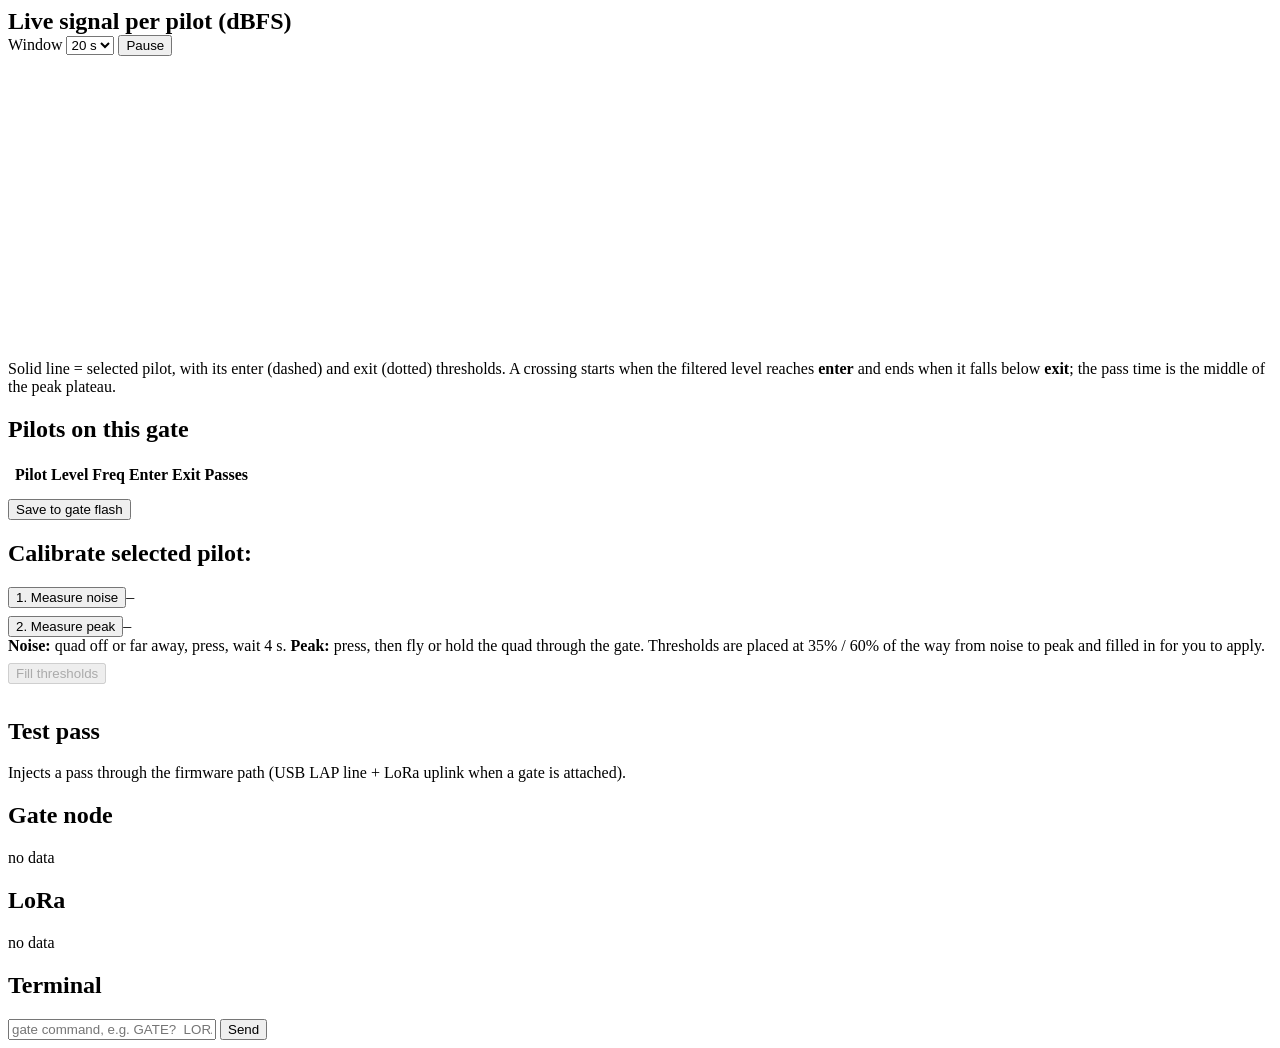
==== web/gate.html @ 1a0801ea "Lap timer: C5 gate firmware (Widscan58 fork + LoRa), S3 base, server and web UI Co-Authored-By: Clau" ====
<!doctype html>
<html lang="en"><head><meta charset="utf-8"><meta name="viewport" content="width=device-width,initial-scale=1">
<title>RF Lap Timer – Gate debug</title><link rel="stylesheet" href="/app.css"></head>
<body>
<div class="wrap"><div class="grid">
  <section class="card c12">
    <div class="row" style="justify-content:space-between"><h2 style="margin:0">Live signal per pilot (dBFS)</h2>
      <div class="row"><label class="check">Window <select id="win"><option value="10">10 s</option><option value="20" selected>20 s</option><option value="60">60 s</option></select></label>
      <button id="pause">Pause</button></div></div>
    <div style="position:relative"><canvas id="chart" height="300"></canvas><div id="tip" class="card mono" style="position:absolute;display:none;padding:6px 8px;pointer-events:none"></div></div>
    <div class="help">Solid line = selected pilot, with its enter (dashed) and exit (dotted) thresholds. A crossing starts when the filtered level reaches <b>enter</b> and ends when it falls below <b>exit</b>; the pass time is the middle of the peak plateau.</div>
  </section>

  <section class="card c8">
    <h2>Pilots on this gate</h2>
    <table><thead><tr><th></th><th>Pilot</th><th class="num">Level</th><th>Freq</th><th class="num">Enter</th><th class="num">Exit</th><th class="num">Passes</th><th></th></tr></thead>
    <tbody id="rows"></tbody></table>
    <div class="row" style="margin-top:12px">
      <button id="saveGate" title="Store pilots, thresholds and gate id in the gate's flash so it boots into the same setup">Save to gate flash</button>
      <span class="muted" id="saveMsg"></span>
    </div>
  </section>

  <section class="card c4">
    <h2>Calibrate selected pilot: <span id="selName"></span></h2>
    <div class="row"><button id="calNoise">1. Measure noise</button><span class="mono" id="noiseV">–</span></div>
    <div class="row" style="margin-top:8px"><button id="calPeak">2. Measure peak</button><span class="mono" id="peakV">–</span></div>
    <div class="help"><b>Noise:</b> quad off or far away, press, wait 4 s. <b>Peak:</b> press, then fly or hold the quad through the gate. Thresholds are placed at 35% / 60% of the way from noise to peak and filled in for you to apply.</div>
    <div class="row" style="margin-top:8px"><button id="calApply" class="primary" disabled>Fill thresholds</button></div>
    <hr style="border:0;border-top:1px solid var(--grid);margin:14px 0">
    <h2>Test pass</h2>
    <div class="row" id="simbtns"></div>
    <div class="help">Injects a pass through the firmware path (USB LAP line + LoRa uplink when a gate is attached).</div>
  </section>

  <section class="card c6"><h2>Gate node</h2><div class="mono" id="gateInfo">no data</div></section>
  <section class="card c6"><h2>LoRa</h2><div class="mono" id="loraInfo">no data</div><div class="mono muted" id="statusInfo" style="margin-top:8px"></div></section>

  <section class="card c12">
    <h2>Terminal</h2>
    <div class="log mono" id="log"></div>
    <div class="row" style="margin-top:8px"><input type="text" id="cmd" style="flex:1;min-width:200px" placeholder="gate command, e.g. GATE?  LORA?  GAIN?  PILOT 1 5658  THRESH 1 125 105">
      <button id="send">Send</button></div>
  </section>
</div></div>

<script src="/app.js"></script>
<script>
header('gate'); connect();
let sel = store.get('selPilot', 1), paused = false;
const buf = {}; for (let n = 1; n <= 8; n++) buf[n] = [];   // [t, code]
const MAXKEEP = 70;
let lastLevels = null, cross = 0, enabledMask = 0, cal = null;

function pilotRows() {
  if (!App.cfg) return;
  if (document.activeElement && document.activeElement.closest('#rows') && document.activeElement.tagName === 'INPUT') return;
  const g = (App.gate.gate && App.gate.gate.pilots) || [];
  $('#rows').innerHTML = App.cfg.pilots.map(p => {
    const gp = g[p.n - 1] || {};
    return `<tr data-n="${p.n}" class="${p.n === sel ? 'sel' : ''}" style="${p.n === sel ? 'background:var(--grid)' : ''}">
    <td><button class="pilotbtn ${p.n === sel ? 'sel' : ''}" data-pick="${p.n}" style="--c:${PCOL(p.n)}">P${p.n}</button></td>
    <td>${esc(p.name)}</td>
    <td class="num mono" id="lv${p.n}">–</td>
    <td><select data-k="freq">${RACEBAND.map((f, i) => `<option value="${f}" ${f === p.freq ? 'selected' : ''}>R${i + 1} ${f}</option>`).join('')}</select>
      <label class="check"><input type="checkbox" data-k="enabled" ${p.enabled ? 'checked' : ''}>on</label></td>
    <td class="num"><input type="number" min="2" max="254" data-k="enter" value="${p.enter}"></td>
    <td class="num"><input type="number" min="1" max="253" data-k="exit" value="${p.exit}"></td>
    <td class="num mono">${gp.count ?? '–'}</td>
    <td><button data-apply="${p.n}">Apply</button></td></tr>`;
  }).join('');
  $('#selName').textContent = App.cfg.pilots[sel - 1].name + ` (P${sel})`;
}
$('#rows').addEventListener('click', e => {
  const pick = e.target.dataset.pick, ap = e.target.dataset.apply;
  if (pick) { sel = +pick; store.set('selPilot', sel); pilotRows(); draw(); }
  if (ap) {
    const tr = e.target.closest('tr'), q = k => tr.querySelector(`[data-k=${k}]`);
    post('/api/pilot', { n: +ap, freq: +q('freq').value, enabled: q('enabled').checked, enter: +q('enter').value, exit: +q('exit').value })
      .then(r => { if (r.error) alert(r.error); });
  }
});
$('#rows').addEventListener('change', e => {   // freq / enable apply immediately
  const k = e.target.dataset.k; if (k !== 'freq' && k !== 'enabled') return;
  const tr = e.target.closest('tr');
  post('/api/pilot', { n: +tr.dataset.n, [k]: k === 'enabled' ? e.target.checked : +e.target.value });
});
$('#saveGate').onclick = async () => { await post('/api/gate/save'); $('#saveMsg').textContent = 'saved ' + new Date().toLocaleTimeString(); };
$('#simbtns').innerHTML = [1, 2, 3, 4, 5, 6, 7, 8].map(n => `<button data-sim="${n}" class="pilotbtn" style="--c:${PCOL(n)}">P${n}</button>`).join('');
$('#simbtns').onclick = e => { if (e.target.dataset.sim) post('/api/sim/pass', { pilot: +e.target.dataset.sim }); };
$('#pause').onclick = e => { paused = !paused; e.target.textContent = paused ? 'Resume' : 'Pause'; };
$('#win').onchange = draw;

// ----- terminal -----
function logLine(m) {
  const el = $('#log'), stick = el.scrollTop + el.clientHeight >= el.scrollHeight - 8;
  const d = document.createElement('div');
  d.className = m.src.startsWith('tx') ? 'tx' : m.src === 'server' ? 'srv' : '';
  d.textContent = `${new Date(m.t * 1000).toLocaleTimeString()} ${m.src.padEnd(7)} ${m.line}`;
  el.appendChild(d); while (el.childElementCount > 300) el.firstChild.remove();
  if (stick) el.scrollTop = el.scrollHeight;
}
function sendCmd() { const v = $('#cmd').value.trim(); if (!v) return; post('/api/gate/cmd', { line: v }).then(r => { if (r.error) logLine({ src: 'server', t: Date.now() / 1000, line: r.error }); }); $('#cmd').value = ''; }
$('#send').onclick = sendCmd; $('#cmd').onkeydown = e => { if (e.key === 'Enter') sendCmd(); };

// ----- info cards -----
function infoCards() {
  const g = App.gate.gate, l = App.gate.lora, d = App.devices;
  $('#gateInfo').innerHTML = g ? `gate id ${g.id} · min lap ${g.min_lap_ms} ms<br>USB ${esc(d.gate || '–')}<br>` +
    g.pilots.filter(p => p.freq).map(p => `P${p.n} ${p.freq} MHz  enter ${p.enter} (${dbfs(p.enter).toFixed(1)} dBFS)  exit ${p.exit}  passes ${p.count}`).join('<br>') : 'no data (gate not on USB)';
  $('#loraInfo').innerHTML = l ? (l.up ? `radio up · ${l.freq} MHz SF${l.sf}<br>tx ${l.tx} · acked ${l.acked} · retries ${l.retries} · dropped ${l.dropped} · pending ${l.pending}<br>rx ${l.rx} · cfg received ${l.cfg_rx}<br>last uplink as seen by base: ${l.rssi} dBm / ${l.snr} dB SNR`
    : `<span style="color:var(--bad)">radio NOT up</span> (RadioLib error ${l.err}). Check the Wio-SX1262 module on the XIAO C5 and the pin map in gate/src/gate/board_pins.h.`) : 'no data';
  const st = Object.values(App.status);
  $('#statusInfo').textContent = st.length ? st.map(s => `base heard gate ${s.gate} status ${Math.round(Date.now() / 1000 + App.offset - s.srv_t)} s ago (${s.rssi} dBm)`).join('\n') : (d.base ? 'base attached, no gate status heard yet' : 'base not attached');
}

// ----- calibration -----
function startCal(kind) {
  cal = { kind, until: performance.now() + 4000, min: 255, max: 0 };
  $(kind === 'noise' ? '#calNoise' : '#calPeak').disabled = true;
}
$('#calNoise').onclick = () => startCal('noise'); $('#calPeak').onclick = () => startCal('peak');
let noise = null, peak = null;
function calSample(code) {
  if (!cal) return;
  if (code) { cal.min = Math.min(cal.min, code); cal.max = Math.max(cal.max, code); }
  const left = (cal.until - performance.now()) / 1000;
  if (left <= 0) {
    if (cal.kind === 'noise') { noise = cal.max; $('#noiseV').textContent = `max ${dbfs(noise).toFixed(1)} dBFS (${noise})`; }
    else { peak = cal.max; $('#peakV').textContent = `max ${dbfs(peak).toFixed(1)} dBFS (${peak})`; }
    $('#calNoise').disabled = $('#calPeak').disabled = false; cal = null;
    $('#calApply').disabled = !(noise != null && peak != null && peak > noise + 8);
  } else $(cal.kind === 'noise' ? '#noiseV' : '#peakV').textContent = `measuring… ${left.toFixed(1)} s`;
}
$('#calApply').onclick = () => {
  const tr = $(`#rows tr[data-n="${sel}"]`);
  tr.querySelector('[data-k=enter]').value = Math.round(noise + (peak - noise) * 0.60);
  tr.querySelector('[data-k=exit]').value = Math.round(noise + (peak - noise) * 0.35);
};

// ----- chart -----
const cv = $('#chart'), tip = $('#tip');
let hoverX = null;
function draw() {
  const dpr = devicePixelRatio || 1, W = cv.clientWidth, H = 300;
  cv.width = W * dpr; cv.height = H * dpr;
  const g = cv.getContext('2d'); g.scale(dpr, dpr);
  const css = getComputedStyle(document.documentElement), mut = css.getPropertyValue('--muted'), grid = css.getPropertyValue('--grid');
  const win = +$('#win').value, now = lastLevels ? lastLevels.srv_t : Date.now() / 1000, t0 = now - win;
  const L = 48, R = 12, T = 8, B = 24;
  const en = App.cfg ? App.cfg.pilots.filter(p => p.enabled).map(p => p.n) : [];
  let lo = 1e9, hi = -1e9;
  for (const n of en) for (const [t, v] of buf[n]) if (t >= t0 && v) { const d = dbfs(v); lo = Math.min(lo, d); hi = Math.max(hi, d); }
  const sp = App.cfg ? App.cfg.pilots[sel - 1] : null;
  if (sp && sp.enabled) { lo = Math.min(lo, dbfs(sp.exit)); hi = Math.max(hi, dbfs(sp.enter)); }
  if (lo > hi) { lo = -60; hi = -20; }
  lo = Math.floor(lo - 3); hi = Math.ceil(hi + 3); if (hi - lo < 20) hi = lo + 20;
  const x = t => L + (t - t0) / win * (W - L - R), y = d => T + (1 - (d - lo) / (hi - lo)) * (H - T - B);
  g.font = '11px sans-serif'; g.lineWidth = 1; g.strokeStyle = grid; g.fillStyle = mut;
  for (let k = 0; k <= 4; k++) { const d = lo + (hi - lo) * k / 4; g.beginPath(); g.moveTo(L, y(d)); g.lineTo(W - R, y(d)); g.stroke(); g.textAlign = 'right'; g.fillText(d.toFixed(0), L - 6, y(d) + 4); }
  g.textAlign = 'center';
  for (let s = 0; s <= win; s += win / 5) g.fillText('−' + (win - s).toFixed(0) + 's', x(t0 + s), H - 6);
  for (const n of en) {
    const isSel = n === sel;
    g.strokeStyle = css.getPropertyValue('--p' + n); g.lineWidth = isSel ? 2.5 : 1.2; g.globalAlpha = isSel ? 1 : .75;
    g.beginPath(); let started = false;
    for (const [t, v] of buf[n]) { if (t < t0 - 1 || !v) continue; const px = x(t), py = y(dbfs(v)); started ? g.lineTo(px, py) : g.moveTo(px, py); started = true; }
    g.stroke(); g.globalAlpha = 1;
  }
  if (sp && sp.enabled) {
    g.strokeStyle = css.getPropertyValue('--p' + sel);
    for (const [v, dash] of [[sp.enter, [8, 5]], [sp.exit, [2, 4]]]) { g.setLineDash(dash); g.lineWidth = 1.5; g.beginPath(); g.moveTo(L, y(dbfs(v))); g.lineTo(W - R, y(dbfs(v))); g.stroke(); }
    g.setLineDash([]);
  }
  if (hoverX != null && hoverX > L && hoverX < W - R) {
    const t = t0 + (hoverX - L) / (W - L - R) * win;
    g.strokeStyle = mut; g.lineWidth = 1; g.beginPath(); g.moveTo(hoverX, T); g.lineTo(hoverX, H - B); g.stroke();
    const lines = en.map(n => { let b = null; for (const s of buf[n]) if (!b || Math.abs(s[0] - t) < Math.abs(b[0] - t)) b = s; return b && b[1] ? `<span class="swatch" style="background:${PCOL(n)}"></span>P${n} ${dbfs(b[1]).toFixed(1)} dBFS` : null; }).filter(Boolean);
    tip.innerHTML = `<div class="muted">−${(now - t).toFixed(1)} s</div>` + lines.join('<br>');
    tip.style.display = 'block'; tip.style.left = Math.min(hoverX + 12, W - 160) + 'px'; tip.style.top = '10px';
  } else tip.style.display = 'none';
}
cv.addEventListener('mousemove', e => { hoverX = e.offsetX; draw(); });
cv.addEventListener('mouseleave', () => { hoverX = null; draw(); });
addEventListener('resize', draw);

onMsg(m => {
  if (m.type === 'snapshot') { (m.term || []).forEach(logLine); lastLevels = m.gate?.levels || null; pilotRows(); infoCards(); }
  else if (m.type === 'cfg') pilotRows();
  else if (m.type === 'term') logLine(m);
  else if (m.type === 'gate') { pilotRows(); infoCards(); }
  else if (m.type === 'lora' || m.type === 'devices' || m.type === 'status') infoCards();
  else if (m.type === 'levels' && !paused) {
    const d = m.d; lastLevels = d; cross = d.c; enabledMask = d.e;
    d.l.forEach((v, i) => { const b = buf[i + 1]; b.push([d.srv_t, v]); if (b.length > MAXKEEP * 12) b.splice(0, 100); });
    d.l.forEach((v, i) => { const el = $('#lv' + (i + 1)); if (el) el.innerHTML = v ? (d.c & (1 << i) ? `<span class="cross">${dbfs(v).toFixed(1)} ●</span>` : dbfs(v).toFixed(1)) : '–'; });
    calSample(d.l[sel - 1]);
    draw();
  }
});
setInterval(() => { if (cal) calSample(0); }, 250);
</script>
</body></html>
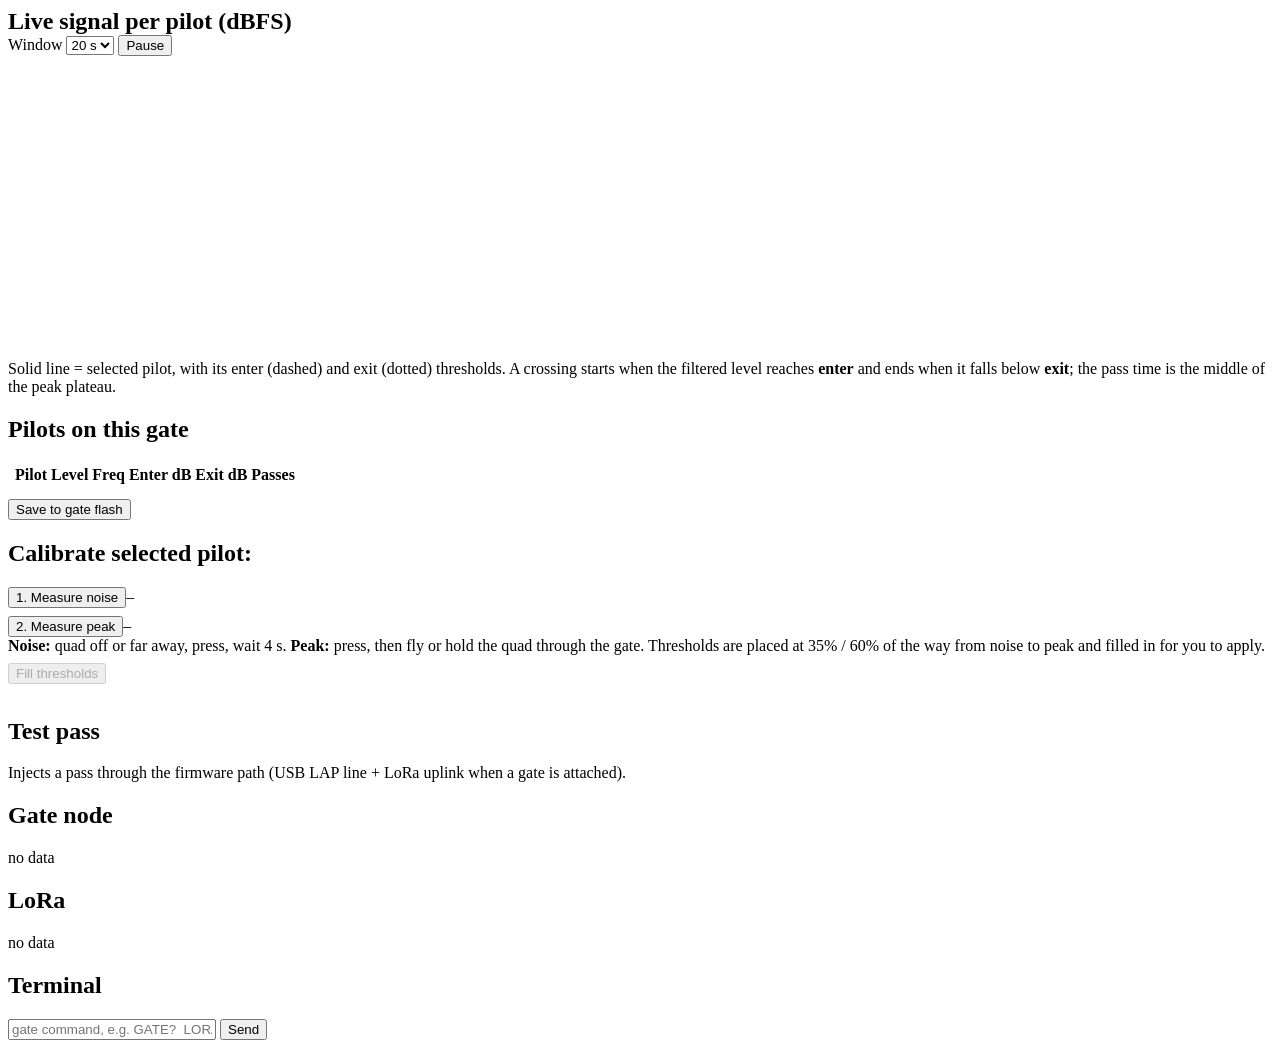
==== commit c8b6ca63: "Web and server: Chorus32-style race page, base page, adopt from gate New race page ported from the C" ====
--- a/web/gate.html
+++ b/web/gate.html
@@ -1,10 +1,10 @@
 <!doctype html>
 <html lang="en"><head><meta charset="utf-8"><meta name="viewport" content="width=device-width,initial-scale=1">
-<title>RF Lap Timer – Gate debug</title><link rel="stylesheet" href="/app.css"></head>
+<title>tinytimer · Gate debug</title><link rel="icon" href="/breaking_carbon.jpg"><link rel="stylesheet" href="/app.css"></head>
 <body>
 <div class="wrap"><div class="grid">
   <section class="card c12">
-    <div class="row" style="justify-content:space-between"><h2 style="margin:0">Live signal per pilot (dBFS)</h2>
+    <div class="row" style="justify-content:space-between"><h2 style="margin:0">Live signal per pilot (<span class="unit">dBFS</span>)</h2>
       <div class="row"><label class="check">Window <select id="win"><option value="10">10 s</option><option value="20" selected>20 s</option><option value="60">60 s</option></select></label>
       <button id="pause">Pause</button></div></div>
     <div style="position:relative"><canvas id="chart" height="300"></canvas><div id="tip" class="card mono" style="position:absolute;display:none;padding:6px 8px;pointer-events:none"></div></div>
@@ -13,7 +13,7 @@
 
   <section class="card c8">
     <h2>Pilots on this gate</h2>
-    <table><thead><tr><th></th><th>Pilot</th><th class="num">Level</th><th>Freq</th><th class="num">Enter</th><th class="num">Exit</th><th class="num">Passes</th><th></th></tr></thead>
+    <table><thead><tr><th></th><th>Pilot</th><th class="num">Level</th><th>Freq</th><th class="num">Enter <span class="u2">dB</span></th><th class="num">Exit <span class="u2">dB</span></th><th class="num">Passes</th><th></th></tr></thead>
     <tbody id="rows"></tbody></table>
     <div class="row" style="margin-top:12px">
       <button id="saveGate" title="Store pilots, thresholds and gate id in the gate's flash so it boots into the same setup">Save to gate flash</button>
@@ -64,8 +64,8 @@
     <td class="num mono" id="lv${p.n}">–</td>
     <td><select data-k="freq">${RACEBAND.map((f, i) => `<option value="${f}" ${f === p.freq ? 'selected' : ''}>R${i + 1} ${f}</option>`).join('')}</select>
       <label class="check"><input type="checkbox" data-k="enabled" ${p.enabled ? 'checked' : ''}>on</label></td>
-    <td class="num"><input type="number" min="2" max="254" data-k="enter" value="${p.enter}"></td>
-    <td class="num"><input type="number" min="1" max="253" data-k="exit" value="${p.exit}"></td>
+    <td class="num"><input type="number" step="0.25" data-k="enter" value="${dbShow(p.enter)}"></td>
+    <td class="num"><input type="number" step="0.25" data-k="exit" value="${dbShow(p.exit)}"></td>
     <td class="num mono">${gp.count ?? '–'}</td>
     <td><button data-apply="${p.n}">Apply</button></td></tr>`;
   }).join('');
@@ -76,7 +76,7 @@
   if (pick) { sel = +pick; store.set('selPilot', sel); pilotRows(); draw(); }
   if (ap) {
     const tr = e.target.closest('tr'), q = k => tr.querySelector(`[data-k=${k}]`);
-    post('/api/pilot', { n: +ap, freq: +q('freq').value, enabled: q('enabled').checked, enter: +q('enter').value, exit: +q('exit').value })
+    post('/api/pilot', { n: +ap, freq: +q('freq').value, enabled: q('enabled').checked, enter: fromDb(+q('enter').value), exit: fromDb(+q('exit').value) })
       .then(r => { if (r.error) alert(r.error); });
   }
 });
@@ -96,7 +96,7 @@
   const el = $('#log'), stick = el.scrollTop + el.clientHeight >= el.scrollHeight - 8;
   const d = document.createElement('div');
   d.className = m.src.startsWith('tx') ? 'tx' : m.src === 'server' ? 'srv' : '';
-  d.textContent = `${new Date(m.t * 1000).toLocaleTimeString()} ${m.src.padEnd(7)} ${m.line}`;
+  d.textContent = `${new Date(wall(m.t)).toLocaleTimeString()} ${m.src.padEnd(7)} ${m.line}`;
   el.appendChild(d); while (el.childElementCount > 300) el.firstChild.remove();
   if (stick) el.scrollTop = el.scrollHeight;
 }
@@ -107,7 +107,7 @@
 function infoCards() {
   const g = App.gate.gate, l = App.gate.lora, d = App.devices;
   $('#gateInfo').innerHTML = g ? `gate id ${g.id} · min lap ${g.min_lap_ms} ms<br>USB ${esc(d.gate || '–')}<br>` +
-    g.pilots.filter(p => p.freq).map(p => `P${p.n} ${p.freq} MHz  enter ${p.enter} (${dbfs(p.enter).toFixed(1)} dBFS)  exit ${p.exit}  passes ${p.count}`).join('<br>') : 'no data (gate not on USB)';
+    g.pilots.filter(p => p.freq).map(p => `P${p.n} ${p.freq} MHz  enter ${dbShow(p.enter)} ${levelShort()} (code ${p.enter})  exit ${dbShow(p.exit)} (code ${p.exit})  passes ${p.count}`).join('<br>') : 'no data (gate not on USB)';
   $('#loraInfo').innerHTML = l ? (l.up ? `radio up · ${l.freq} MHz SF${l.sf}<br>tx ${l.tx} · acked ${l.acked} · retries ${l.retries} · dropped ${l.dropped} · pending ${l.pending}<br>rx ${l.rx} · cfg received ${l.cfg_rx}<br>last uplink as seen by base: ${l.rssi} dBm / ${l.snr} dB SNR`
     : `<span style="color:var(--bad)">radio NOT up</span> (RadioLib error ${l.err}). Check the Wio-SX1262 module on the XIAO C5 and the pin map in gate/src/gate/board_pins.h.`) : 'no data';
   const st = Object.values(App.status);
@@ -126,16 +126,16 @@
   if (code) { cal.min = Math.min(cal.min, code); cal.max = Math.max(cal.max, code); }
   const left = (cal.until - performance.now()) / 1000;
   if (left <= 0) {
-    if (cal.kind === 'noise') { noise = cal.max; $('#noiseV').textContent = `max ${dbfs(noise).toFixed(1)} dBFS (${noise})`; }
-    else { peak = cal.max; $('#peakV').textContent = `max ${dbfs(peak).toFixed(1)} dBFS (${peak})`; }
+    if (cal.kind === 'noise') { noise = cal.max; $('#noiseV').textContent = `max ${dbfs(noise).toFixed(1)} ${levelUnit()} (${noise})`; }
+    else { peak = cal.max; $('#peakV').textContent = `max ${dbfs(peak).toFixed(1)} ${levelUnit()} (${peak})`; }
     $('#calNoise').disabled = $('#calPeak').disabled = false; cal = null;
     $('#calApply').disabled = !(noise != null && peak != null && peak > noise + 8);
   } else $(cal.kind === 'noise' ? '#noiseV' : '#peakV').textContent = `measuring… ${left.toFixed(1)} s`;
 }
 $('#calApply').onclick = () => {
   const tr = $(`#rows tr[data-n="${sel}"]`);
-  tr.querySelector('[data-k=enter]').value = Math.round(noise + (peak - noise) * 0.60);
-  tr.querySelector('[data-k=exit]').value = Math.round(noise + (peak - noise) * 0.35);
+  tr.querySelector('[data-k=enter]').value = dbShow(Math.round(noise + (peak - noise) * 0.60));
+  tr.querySelector('[data-k=exit]').value = dbShow(Math.round(noise + (peak - noise) * 0.35));
 };
 
 // ----- chart -----
@@ -175,7 +175,7 @@
   if (hoverX != null && hoverX > L && hoverX < W - R) {
     const t = t0 + (hoverX - L) / (W - L - R) * win;
     g.strokeStyle = mut; g.lineWidth = 1; g.beginPath(); g.moveTo(hoverX, T); g.lineTo(hoverX, H - B); g.stroke();
-    const lines = en.map(n => { let b = null; for (const s of buf[n]) if (!b || Math.abs(s[0] - t) < Math.abs(b[0] - t)) b = s; return b && b[1] ? `<span class="swatch" style="background:${PCOL(n)}"></span>P${n} ${dbfs(b[1]).toFixed(1)} dBFS` : null; }).filter(Boolean);
+    const lines = en.map(n => { let b = null; for (const s of buf[n]) if (!b || Math.abs(s[0] - t) < Math.abs(b[0] - t)) b = s; return b && b[1] ? `<span class="swatch" style="background:${PCOL(n)}"></span>P${n} ${dbfs(b[1]).toFixed(1)} ${levelUnit()}` : null; }).filter(Boolean);
     tip.innerHTML = `<div class="muted">−${(now - t).toFixed(1)} s</div>` + lines.join('<br>');
     tip.style.display = 'block'; tip.style.left = Math.min(hoverX + 12, W - 160) + 'px'; tip.style.top = '10px';
   } else tip.style.display = 'none';
@@ -185,6 +185,7 @@
 addEventListener('resize', draw);
 
 onMsg(m => {
+  if (m.type === 'snapshot' && App.local && !$('#localnote')) document.querySelector('.grid').insertAdjacentHTML('afterbegin', '<section class="card c12" id="localnote"><b>Gate debug needs the gate on USB.</b> This base reaches the gate over LoRa, so there is no live signal here. Plug the gate into a computer running <span class="mono">server/lapserver.py</span> to tune thresholds, or send settings from the <a href="/base">Base station</a> page.</section>');
   if (m.type === 'snapshot') { (m.term || []).forEach(logLine); lastLevels = m.gate?.levels || null; pilotRows(); infoCards(); }
   else if (m.type === 'cfg') pilotRows();
   else if (m.type === 'term') logLine(m);
@@ -199,5 +200,6 @@
   }
 });
 setInterval(() => { if (cal) calSample(0); }, 250);
+setInterval(() => { document.querySelectorAll('.unit').forEach(e => e.textContent = levelUnit()); document.querySelectorAll('.u2').forEach(e => e.textContent = levelShort()); }, 1000);
 </script>
 </body></html>
